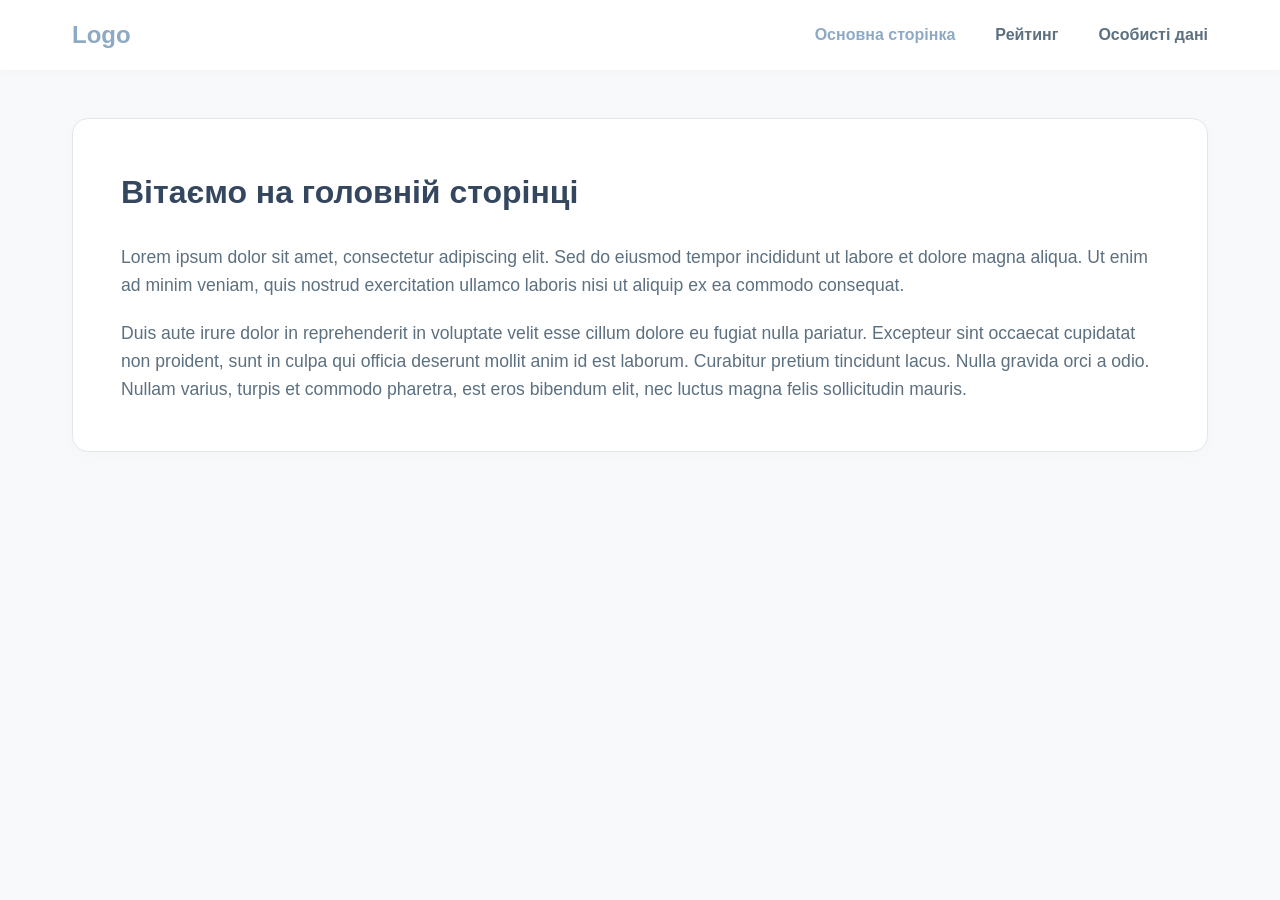
==== index.html @ eef362f0 "Add files via upload" ====
<!DOCTYPE html>
<html lang="uk">
<head>
    <meta charset="UTF-8">
    <meta name="viewport" content="width=device-width, initial-scale=1.0">
    <title>Головна сторінка</title>
    <link rel="stylesheet" href="style.css">
</head>
<body>
    <header class="header">
        <nav class="navbar">
            <a href="index.html" class="logo">Logo</a>
            
            <button class="mobile-menu-btn" id="mobile-menu-btn">
                <span></span>
                <span></span>
                <span></span>
            </button>

            <ul class="nav-links" id="nav-links">
                <li><a href="index.html" class="active">Основна сторінка</a></li>
                <li><a href="Reyt.html">Рейтинг</a></li>
                <li><a href="profile.html">Особисті дані</a></li>
            </ul>
        </nav>
    </header>
    
    <main class="main-content">
        <section class="content-card">
            <h1>Вітаємо на головній сторінці</h1>
            <p>Lorem ipsum dolor sit amet, consectetur adipiscing elit. Sed do eiusmod tempor incididunt ut labore et dolore magna aliqua. Ut enim ad minim veniam, quis nostrud exercitation ullamco laboris nisi ut aliquip ex ea commodo consequat.</p>
            <p>Duis aute irure dolor in reprehenderit in voluptate velit esse cillum dolore eu fugiat nulla pariatur. Excepteur sint occaecat cupidatat non proident, sunt in culpa qui officia deserunt mollit anim id est laborum. Curabitur pretium tincidunt lacus. Nulla gravida orci a odio. Nullam varius, turpis et commodo pharetra, est eros bibendum elit, nec luctus magna felis sollicitudin mauris.</p>
        </section>
    </main>
    <script src="script.js"></script>
</body>
</html>
---- style.css ----
:root {
    --primary-color: #8da9c4;
    --primary-hover: #7293b5;
    --bg-color: #f7f9fb;
    --surface-color: #ffffff;
    --text-main: #34475e;
    --text-muted: #5c7080;
    --border-color: #e1e8ed;
    --font-family: 'Nunito', 'Quicksand', sans-serif;
}

* {
    margin: 0;
    padding: 0;
    box-sizing: border-box;
}

body {
    font-family: var(--font-family);
    background-color: var(--bg-color);
    color: var(--text-main);
    line-height: 1.6;
}

.header {
    background-color: var(--surface-color);
    box-shadow: 0 2px 10px rgba(0, 0, 0, 0.03);
    position: sticky;
    top: 0;
    z-index: 100;
}

.navbar {
    max-width: 1200px;
    margin: 0 auto;
    padding: 1rem 2rem;
    display: flex;
    justify-content: space-between;
    align-items: center;
    position: relative;
}

.logo {
    font-size: 1.5rem;
    font-weight: 700;
    text-decoration: none;
    color: var(--primary-color);
}

.mobile-menu-btn {
    display: none;
    flex-direction: column;
    justify-content: space-between;
    width: 24px;
    height: 18px;
    background: none;
    border: none;
    cursor: pointer;
    z-index: 101;
}

.mobile-menu-btn span {
    width: 100%;
    height: 2px;
    background-color: var(--text-main);
    border-radius: 2px;
    transition: all 0.3s ease;
}

.nav-links {
    display: flex;
    list-style: none;
    gap: 2.5rem;
}

.nav-links a {
    text-decoration: none;
    color: var(--text-muted);
    font-weight: 600;
    font-size: 1rem;
    transition: color 0.3s ease;
}

.nav-links a:hover,
.nav-links a.active {
    color: var(--primary-color);
}

.main-content {
    max-width: 1200px;
    margin: 3rem auto;
    padding: 0 2rem;
}

.content-card {
    background-color: var(--surface-color);
    padding: 3rem;
    border-radius: 16px;
    box-shadow: 0 4px 20px rgba(0, 0, 0, 0.02);
    border: 1px solid var(--border-color);
}

.content-card h1 {
    font-size: 2rem;
    margin-bottom: 1.5rem;
    color: var(--text-main);
}

.content-card p {
    margin-bottom: 1.25rem;
    color: var(--text-muted);
    font-size: 1.1rem;
}

.content-card p:last-child {
    margin-bottom: 0;
}

@media (max-width: 768px) {
    .mobile-menu-btn {
        display: flex;
    }

    .nav-links {
        position: absolute;
        top: 100%;
        left: 0;
        right: 0;
        background-color: var(--surface-color);
        flex-direction: column;
        gap: 0;
        max-height: 0;
        overflow: hidden;
        box-shadow: 0 4px 6px -1px rgba(0, 0, 0, 0.05);
        transition: max-height 0.3s ease-in-out;
    }

    .nav-links.open {
        max-height: 200px; 
    }

    .nav-links li {
        width: 100%;
        text-align: center;
        border-top: 1px solid var(--border-color);
    }

    .nav-links a {
        display: block;
        padding: 1.2rem;
    }
}
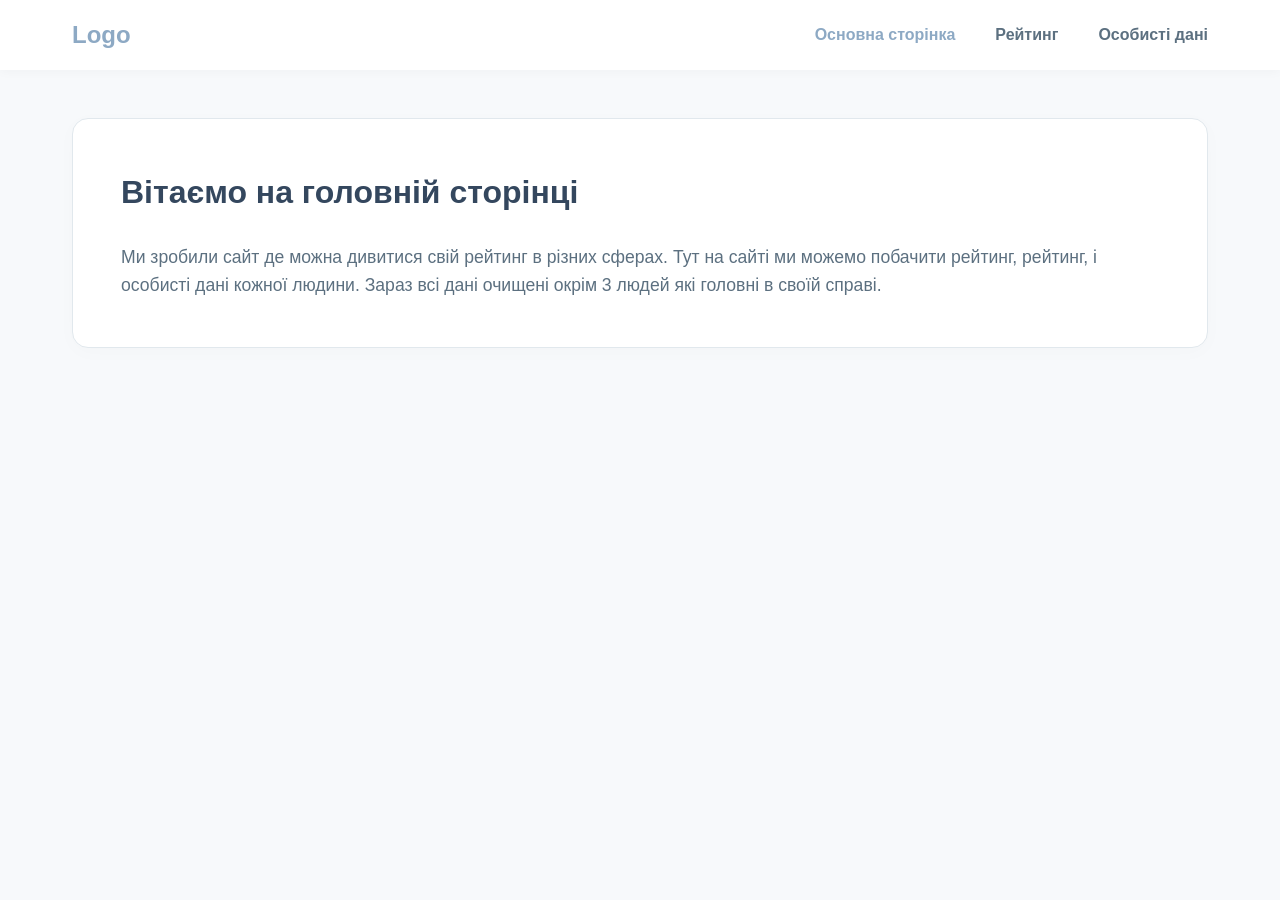
==== commit d7665c09: "Update index.html" ====
--- a/index.html
+++ b/index.html
@@ -27,11 +27,12 @@
     
     <main class="main-content">
         <section class="content-card">
-            <h1>Вітаємо на головній сторінці</h1>
-            <p>Lorem ipsum dolor sit amet, consectetur adipiscing elit. Sed do eiusmod tempor incididunt ut labore et dolore magna aliqua. Ut enim ad minim veniam, quis nostrud exercitation ullamco laboris nisi ut aliquip ex ea commodo consequat.</p>
-            <p>Duis aute irure dolor in reprehenderit in voluptate velit esse cillum dolore eu fugiat nulla pariatur. Excepteur sint occaecat cupidatat non proident, sunt in culpa qui officia deserunt mollit anim id est laborum. Curabitur pretium tincidunt lacus. Nulla gravida orci a odio. Nullam varius, turpis et commodo pharetra, est eros bibendum elit, nec luctus magna felis sollicitudin mauris.</p>
+                       <h1>Вітаємо на головній сторінці</h1>
+            <p>Ми зробили сайт де можна дивитися свій рейтинг в різних сферах.
+Тут на сайті ми можемо побачити рейтинг, рейтинг, і особисті дані кожної людини.
+Зараз всі дані очищені окрім 3 людей які головні в своїй справі.</p>
         </section>
     </main>
     <script src="script.js"></script>
 </body>
-</html>+</html>
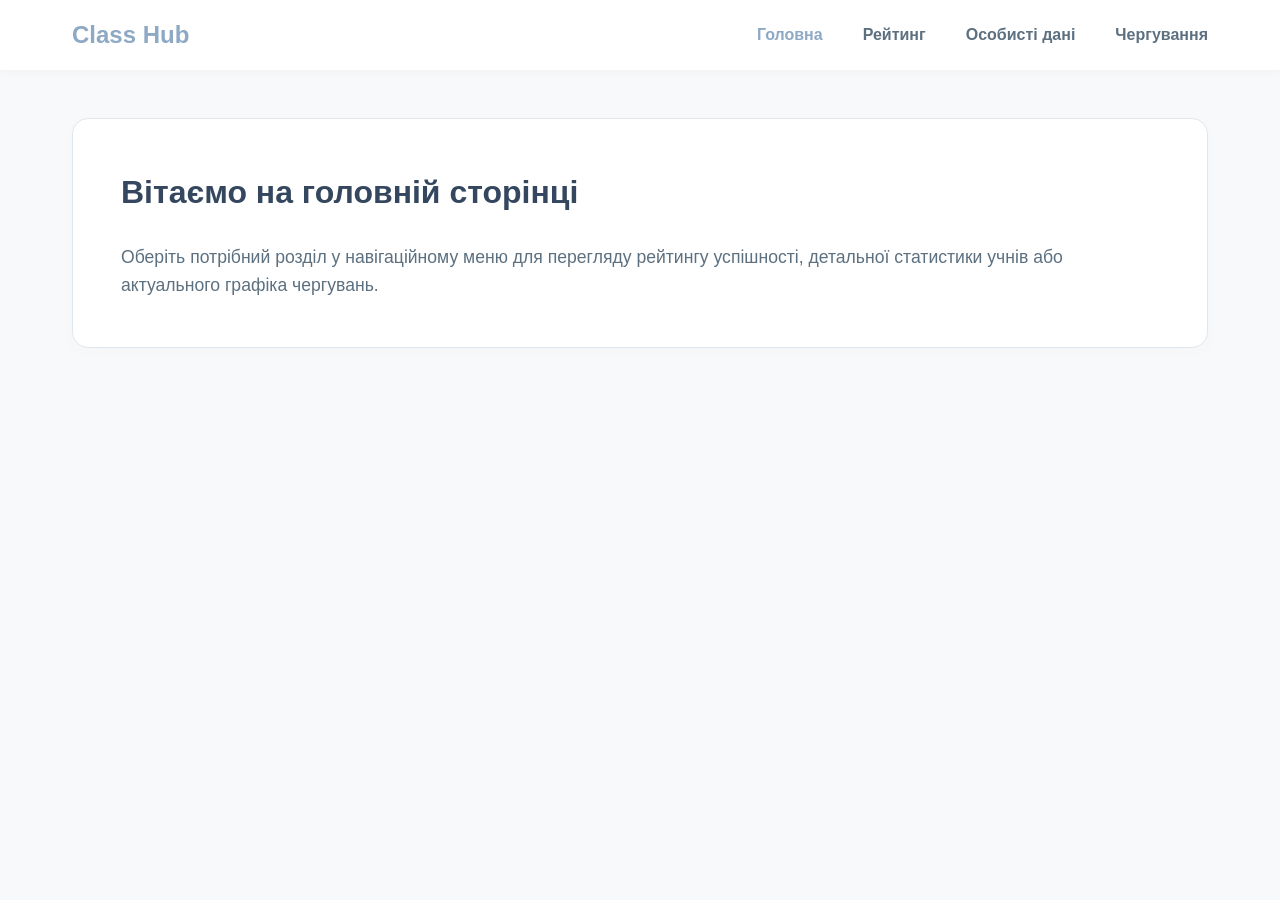
==== commit 157cf852: "Update index.html" ====
--- a/index.html
+++ b/index.html
@@ -9,28 +9,24 @@
 <body>
     <header class="header">
         <nav class="navbar">
-            <a href="index.html" class="logo">Logo</a>
-            
+            <a href="index.html" class="logo">Class Hub</a>
             <button class="mobile-menu-btn" id="mobile-menu-btn">
                 <span></span>
                 <span></span>
                 <span></span>
             </button>
-
             <ul class="nav-links" id="nav-links">
-                <li><a href="index.html" class="active">Основна сторінка</a></li>
+                <li><a href="index.html" class="active">Головна</a></li>
                 <li><a href="Reyt.html">Рейтинг</a></li>
                 <li><a href="profile.html">Особисті дані</a></li>
+                <li><a href="Watch.html">Чергування</a></li>
             </ul>
         </nav>
     </header>
-    
     <main class="main-content">
         <section class="content-card">
-                       <h1>Вітаємо на головній сторінці</h1>
-            <p>Ми зробили сайт де можна дивитися свій рейтинг в різних сферах.
-Тут на сайті ми можемо побачити рейтинг, рейтинг, і особисті дані кожної людини.
-Зараз всі дані очищені окрім 3 людей які головні в своїй справі.</p>
+            <h1>Вітаємо на головній сторінці</h1>
+            <p>Оберіть потрібний розділ у навігаційному меню для перегляду рейтингу успішності, детальної статистики учнів або актуального графіка чергувань.</p>
         </section>
     </main>
     <script src="script.js"></script>
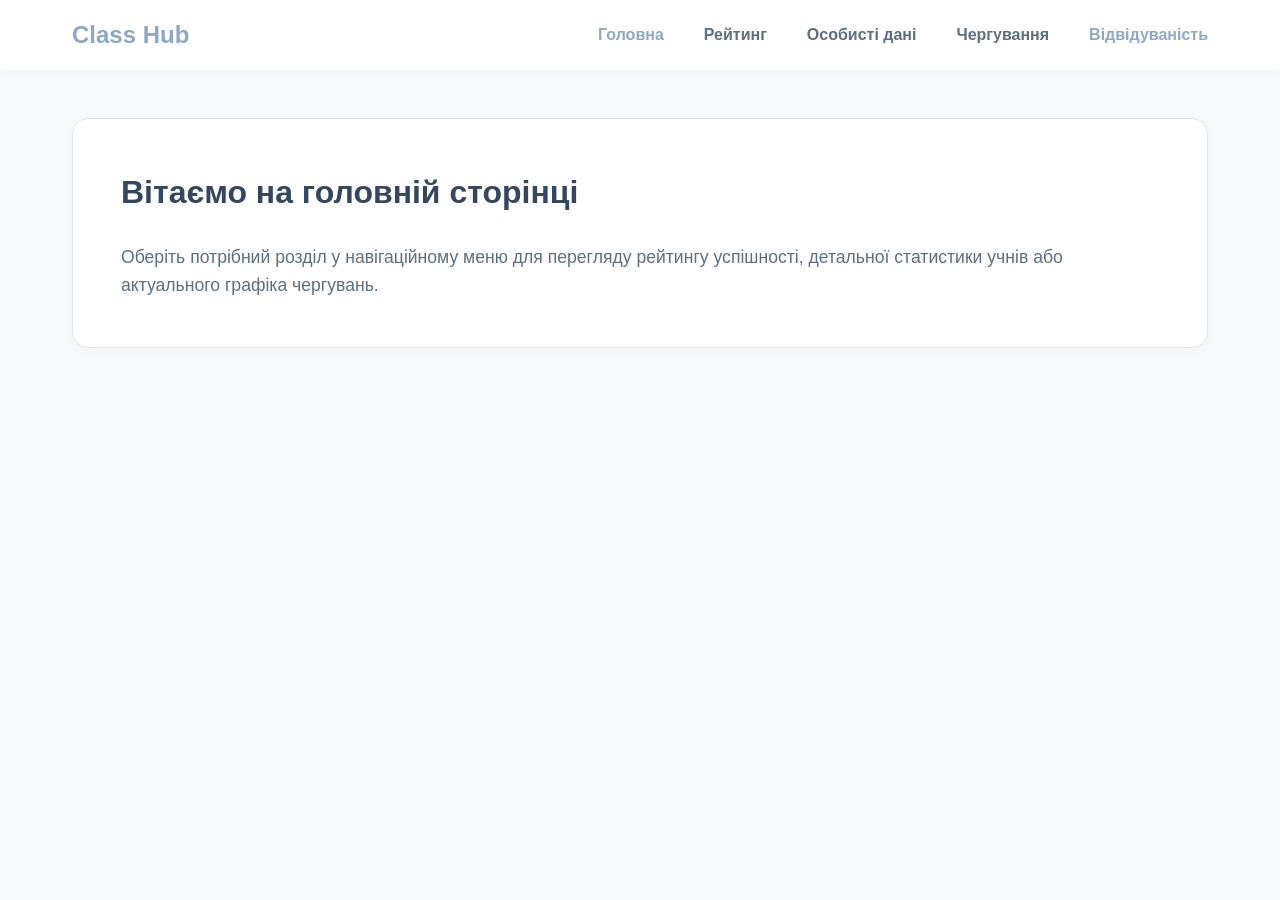
==== commit c188ded0: "Add files via upload" ====
--- a/index.html
+++ b/index.html
@@ -20,6 +20,8 @@
                 <li><a href="Reyt.html">Рейтинг</a></li>
                 <li><a href="profile.html">Особисті дані</a></li>
                 <li><a href="Watch.html">Чергування</a></li>
+                <li><a href="alove.html" class="active">Відвідуваність</a></li>
+
             </ul>
         </nav>
     </header>
@@ -31,4 +33,4 @@
     </main>
     <script src="script.js"></script>
 </body>
-</html>
+</html>
--- a/style.css
+++ b/style.css
@@ -107,13 +107,8 @@
 }
 
 .content-card p {
-    margin-bottom: 1.25rem;
     color: var(--text-muted);
     font-size: 1.1rem;
-}
-
-.content-card p:last-child {
-    margin-bottom: 0;
 }
 
 @media (max-width: 768px) {
@@ -136,7 +131,7 @@
     }
 
     .nav-links.open {
-        max-height: 200px; 
+        max-height: 250px;
     }
 
     .nav-links li {
@@ -149,4 +144,4 @@
         display: block;
         padding: 1.2rem;
     }
-}+}
